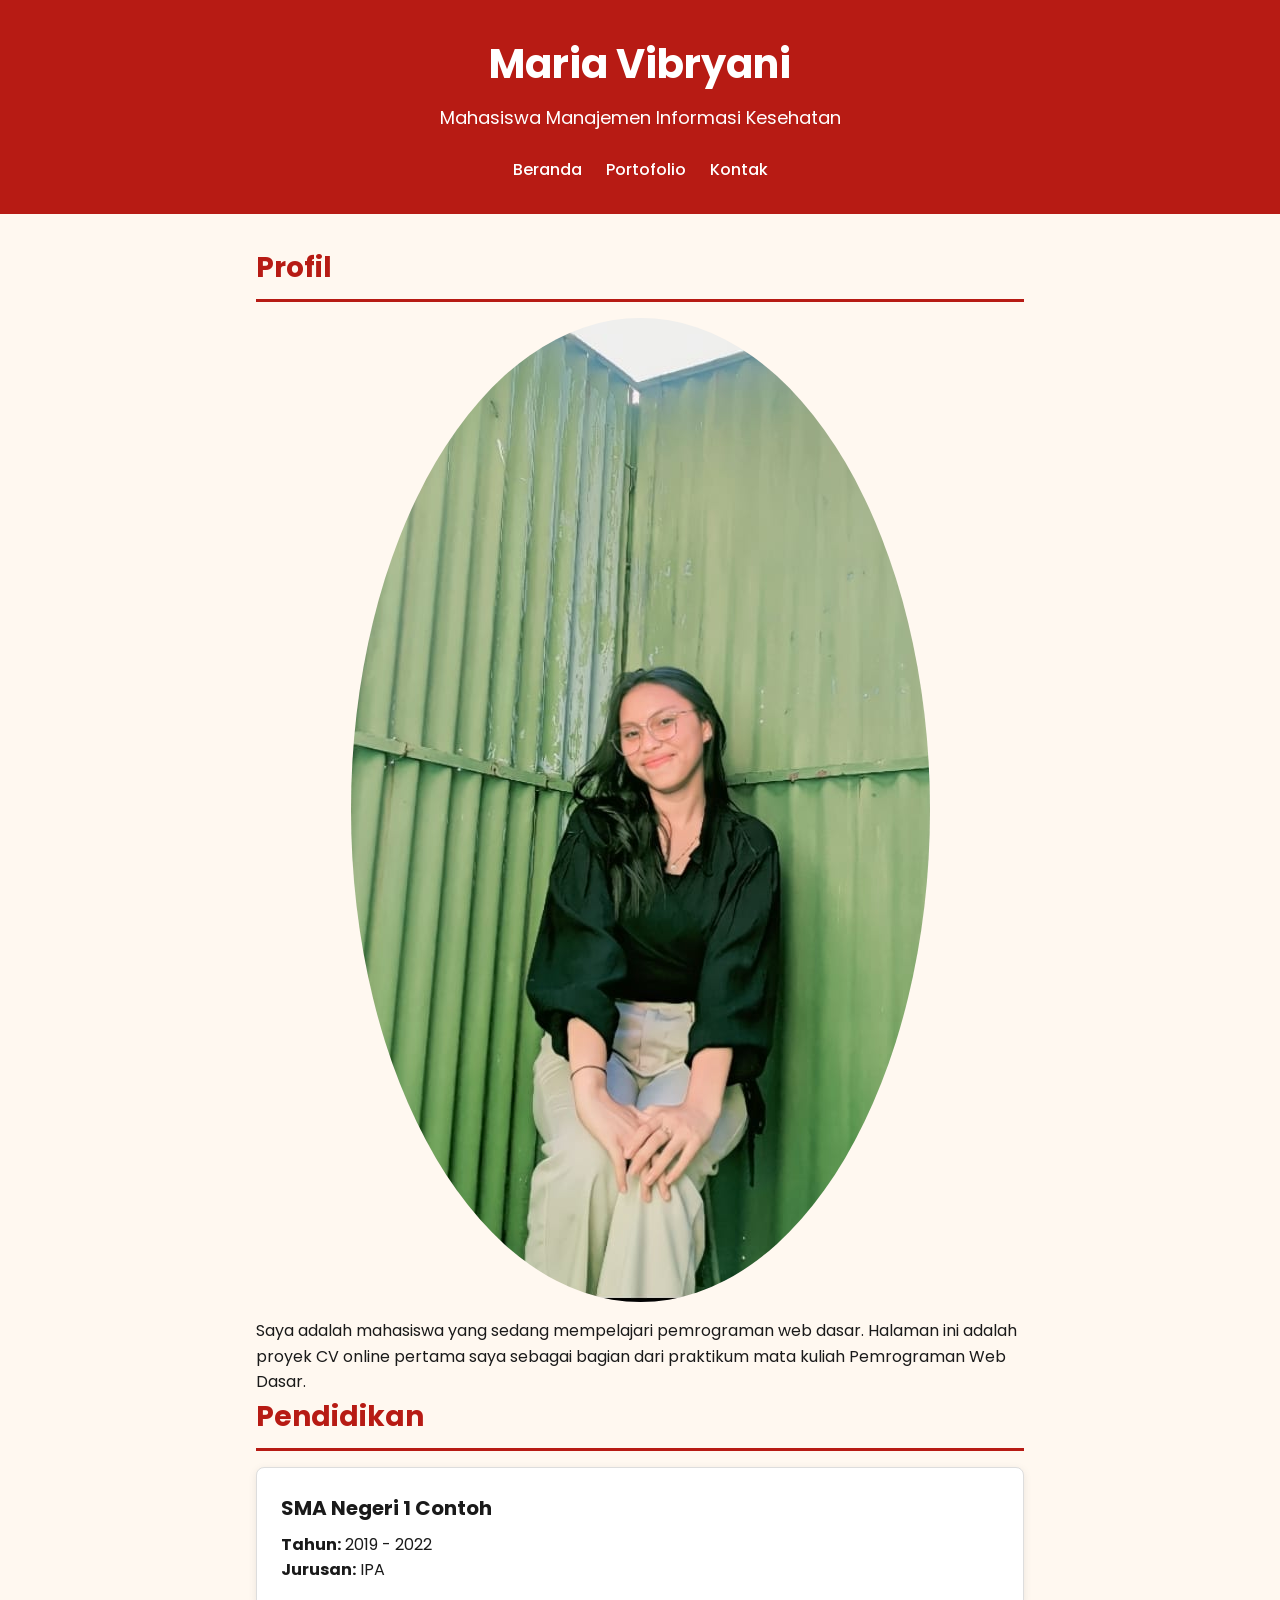
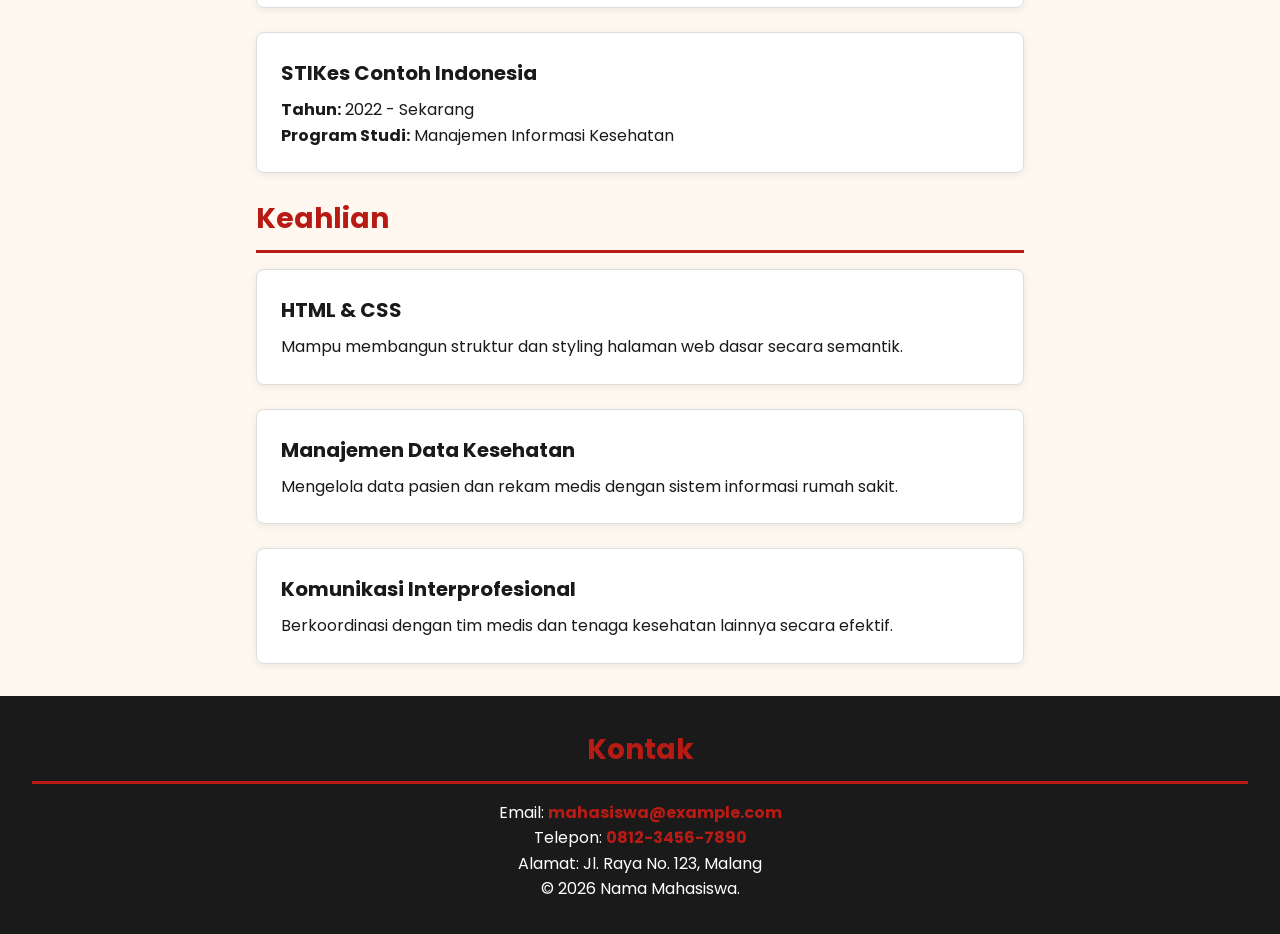
==== index.html @ 22d76b25 "Create CV Vibry" ====
<!DOCTYPE html>
<html lang="id">
<head>
    <meta charset="UTF-8">
    <meta name="viewport" content="width=device-width, initial-scale=1.0">
    <title>CV - Nama Mahasiswa</title>
    <link href="https://fonts.googleapis.com/css2?family=Poppins:wght@400;600&display=swap" rel="stylesheet">
    <link rel="stylesheet" href="css/style.css">
</head>
<body>
    <header>
        <h1>Maria Vibryani</h1>
        <p>Mahasiswa Manajemen Informasi Kesehatan</p>
        <nav>
            <ul>
                <li><a href="index.html">Beranda</a></li>
                <li><a href="portofolio.html">Portofolio</a></li>
                <li><a href="#kontak">Kontak</a></li>
            </ul>
        </nav>
    </header>

    <main>
        <section id="profil">
            <h2>Profil</h2>
            <img src="Media/WhatsApp Image 2023-09-26 at 15.03.26.jpg" alt="Foto profil Nama Mahasiswa">
            <p>Saya adalah mahasiswa yang sedang mempelajari pemrograman web dasar. 
            Halaman ini adalah proyek CV online pertama saya sebagai bagian dari praktikum 
            mata kuliah Pemrograman Web Dasar.</p>
        </section>

        <section id="pendidikan">
            <h2>Pendidikan</h2>
            <div class="kartu-container">
                <article class="kartu">
                    <h3>SMA Negeri 1 Contoh</h3>
                    <p><strong>Tahun:</strong> 2019 - 2022</p>
                    <p><strong>Jurusan:</strong> IPA</p>
                </article>
                <article class="kartu">
                    <h3>STIKes Contoh Indonesia</h3>
                    <p><strong>Tahun:</strong> 2022 - Sekarang</p>
                    <p><strong>Program Studi:</strong> Manajemen Informasi Kesehatan</p>
                </article>
            </div>
        </section>

        <section id="keahlian">
            <h2>Keahlian</h2>
            <div class="kartu-container">
                <article class="kartu">
                    <h3>HTML & CSS</h3>
                    <p>Mampu membangun struktur dan styling halaman web dasar secara semantik.</p>
                </article>
                <article class="kartu">
                    <h3>Manajemen Data Kesehatan</h3>
                    <p>Mengelola data pasien dan rekam medis dengan sistem informasi rumah sakit.</p>
                </article>
                <article class="kartu">
                    <h3>Komunikasi Interprofesional</h3>
                    <p>Berkoordinasi dengan tim medis dan tenaga kesehatan lainnya secara efektif.</p>
                </article>
            </div>
        </section>
    </main>

    <footer id="kontak">
        <h2>Kontak</h2>
        <p>Email: <strong>mahasiswa@example.com</strong></p>
        <p>Telepon: <strong>0812-3456-7890</strong></p>
        <p>Alamat: Jl. Raya No. 123, Malang</p>
        <p>&copy; 2026 Nama Mahasiswa.</p>
    </footer>
</body>
</html>
---- css/style.css ----
* {
    margin: 0;
    padding: 0;
    box-sizing: border-box;
}

body {
    font-family: 'Poppins', sans-serif;
    background-color: #FFF8F0;
    color: #1a1a1a;
    line-height: 1.6;
}

header {
    background-color: #b71b14;
    color: #FFFFFF;
    text-align: center;
    padding: 2rem 1rem;  
}

header h1 {
    color: #FFFFFF;
    font-size: 40px;
    margin-bottom: 0.5rem;
}

header p {
    font-size: 18px;
}

nav ul {
    list-style: none;
    margin-top: 1.5rem;
    display: flex;
    justify-content: center;
    gap: 1.5rem;
}

nav ul li a {
    color: #FFFFFF;
    text-decoration: none;
    font-weight: 500;
}

main {
    max-width: 800px;
    margin: 2rem auto;
    padding: 0 1rem;
}

h2 {
    color: #b71b14;
    font-size: 28px;
    margin-bottom: 1rem;
    border-bottom: 3px solid #b71b14;
    padding-bottom: 0.5rem;
}

.kartu {
    background-color: #FFFFFF;
    padding: 1.5rem;
    margin-bottom: 1.5rem;
    border: 1px solid #DDDDDD;
    border-radius: 8px;
    box-shadow: 0 2px 8px rgba(0, 0, 0, 0.08);
}

.kartu h3 {
    color: #1a1a1a;
    font-size: 20px;
    margin-bottom: 0.5rem;
}

img {
    max-width: 100%;
    height: auto;
    display: block;
    margin: 1rem auto;
    border-radius: 50%;
}

table {
    width: 100%;
    border-collapse: collapse;
    margin-top: 1rem;
    background-color: #FFFFFF;
}

thead {
    background-color: #b71b14;
    color: #FFFFFF;
}

th, td {
    padding: 12px;
    text-align: left;
    border: 1px solid #DDDDDD;
}

footer {
    background-color: #1a1a1a;
    color: #FFFFFF;
    text-align: center;
    padding: 2rem;
    margin-top: 2rem;
}

footer strong {
    color: #b71b14;
}
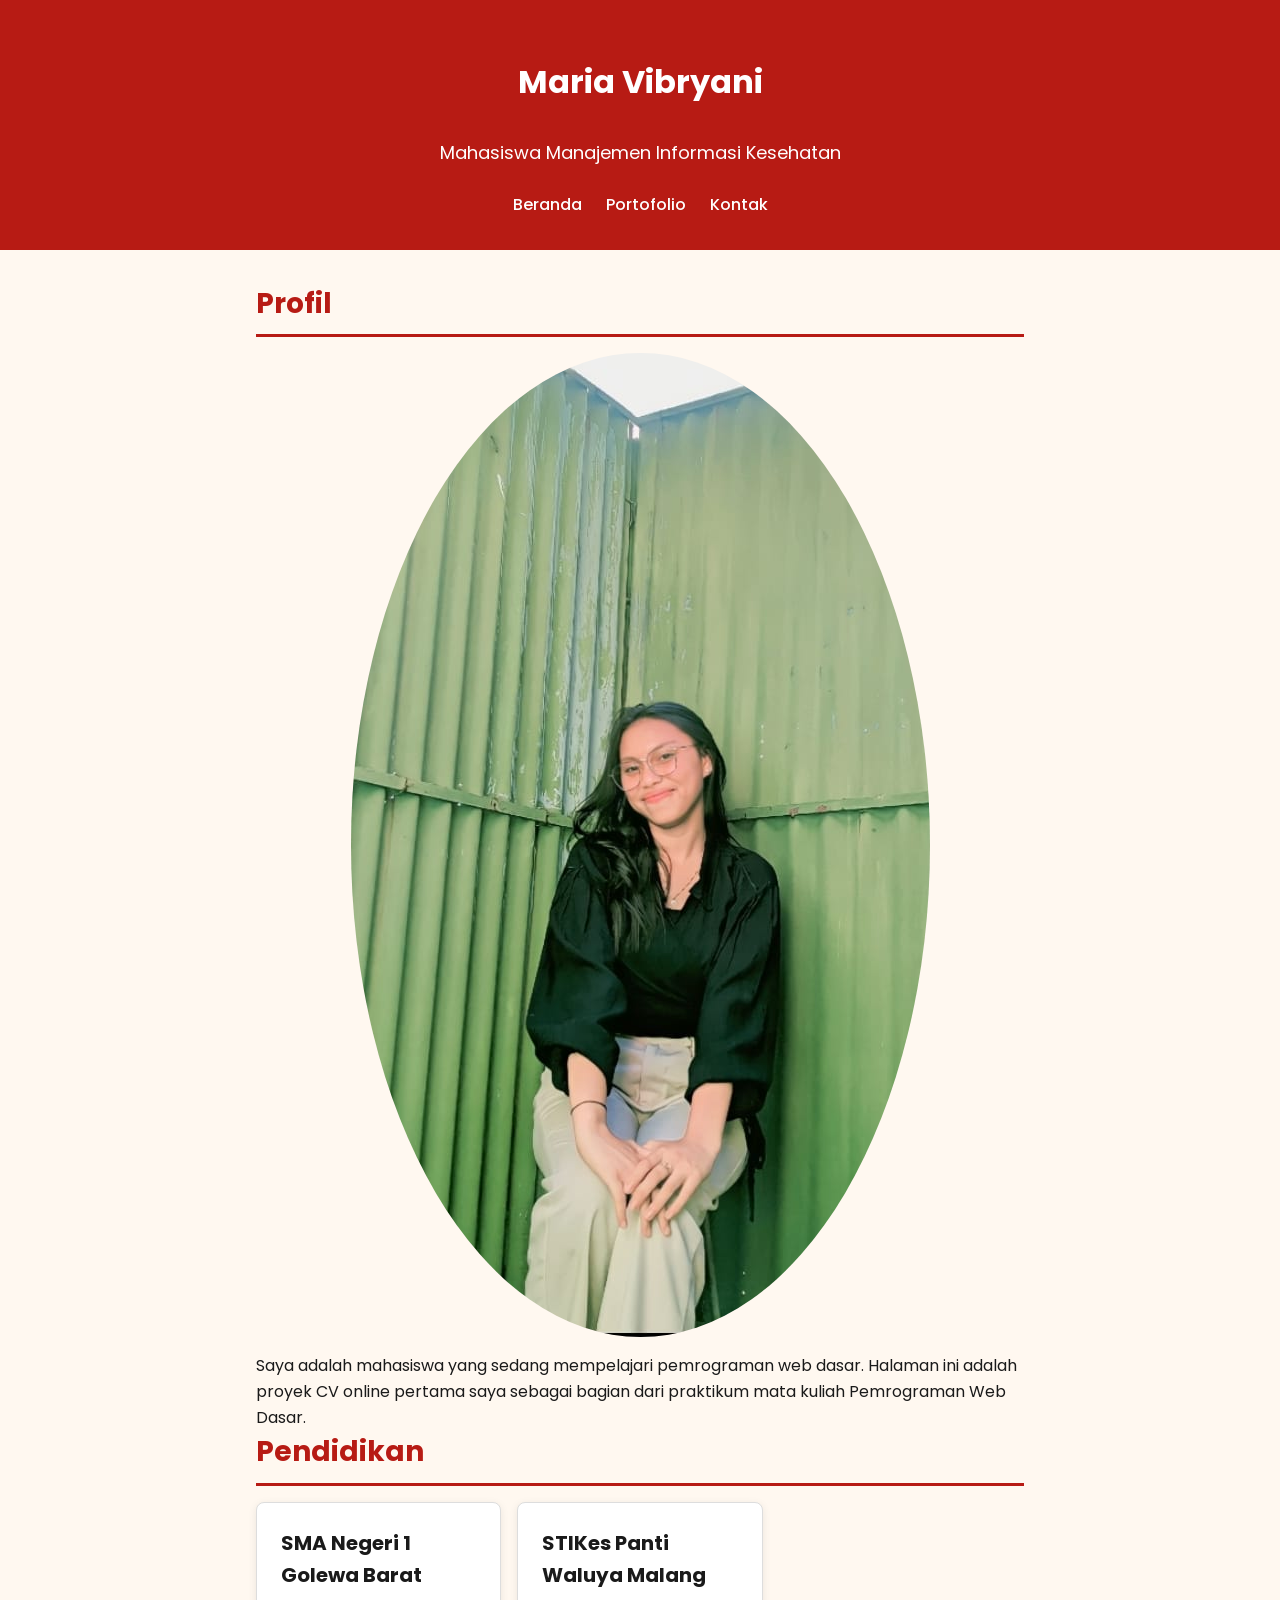
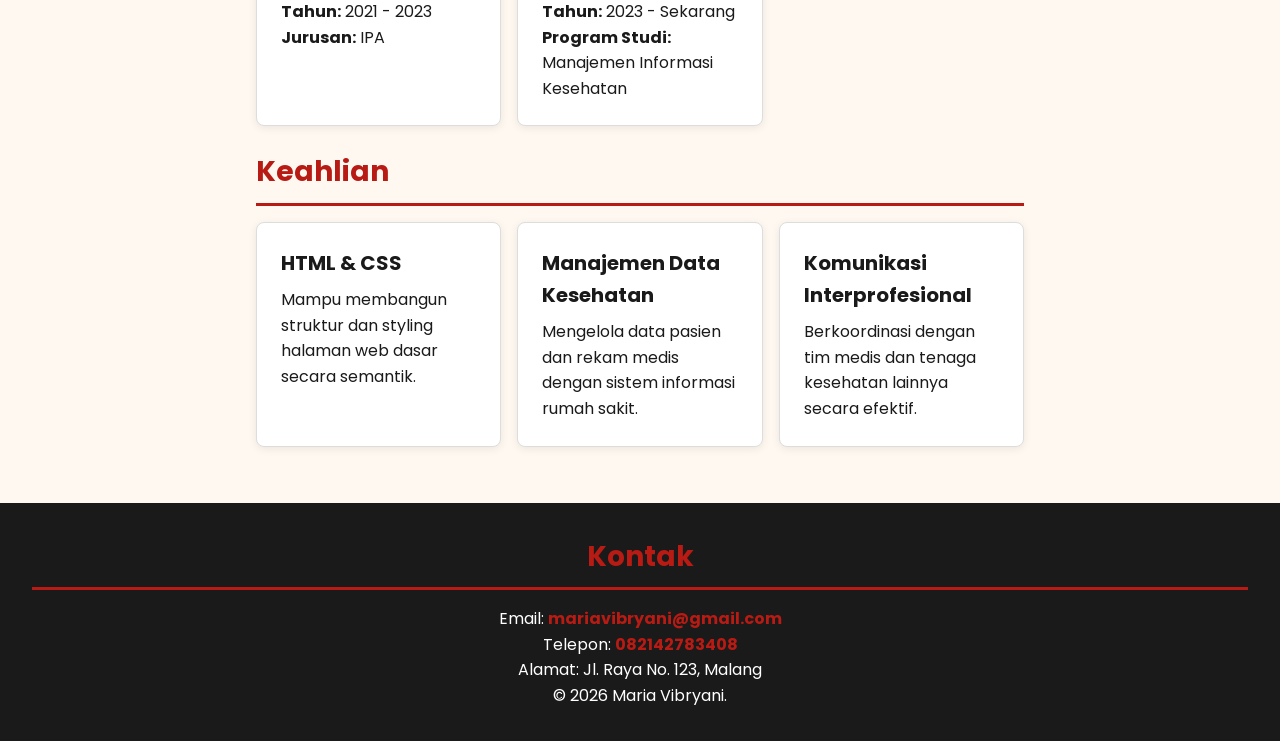
==== commit 12d04af0: "cv" ====
--- a/index.html
+++ b/index.html
@@ -3,7 +3,7 @@
 <head>
     <meta charset="UTF-8">
     <meta name="viewport" content="width=device-width, initial-scale=1.0">
-    <title>CV - Nama Mahasiswa</title>
+    <title>CV - Maria Vibryani</title>
     <link href="https://fonts.googleapis.com/css2?family=Poppins:wght@400;600&display=swap" rel="stylesheet">
     <link rel="stylesheet" href="css/style.css">
 </head>
@@ -20,7 +20,7 @@
         </nav>
     </header>
 
-    <main>
+    <main class=".kartu-container">
         <section id="profil">
             <h2>Profil</h2>
             <img src="Media/WhatsApp Image 2023-09-26 at 15.03.26.jpg" alt="Foto profil Nama Mahasiswa">
@@ -33,13 +33,13 @@
             <h2>Pendidikan</h2>
             <div class="kartu-container">
                 <article class="kartu">
-                    <h3>SMA Negeri 1 Contoh</h3>
-                    <p><strong>Tahun:</strong> 2019 - 2022</p>
+                    <h3>SMA Negeri 1 Golewa Barat</h3>
+                    <p><strong>Tahun:</strong> 2021 - 2023</p>
                     <p><strong>Jurusan:</strong> IPA</p>
                 </article>
                 <article class="kartu">
-                    <h3>STIKes Contoh Indonesia</h3>
-                    <p><strong>Tahun:</strong> 2022 - Sekarang</p>
+                    <h3>STIKes Panti Waluya Malang</h3>
+                    <p><strong>Tahun:</strong> 2023 - Sekarang</p>
                     <p><strong>Program Studi:</strong> Manajemen Informasi Kesehatan</p>
                 </article>
             </div>
@@ -66,10 +66,11 @@
 
     <footer id="kontak">
         <h2>Kontak</h2>
-        <p>Email: <strong>mahasiswa@example.com</strong></p>
-        <p>Telepon: <strong>0812-3456-7890</strong></p>
+        <p>Email: <strong>mariavibryani@gmail.com</strong></p>
+        <p>Telepon: <strong>082142783408</strong></p>
         <p>Alamat: Jl. Raya No. 123, Malang</p>
-        <p>&copy; 2026 Nama Mahasiswa.</p>
+        <p>&copy; 2026 Maria Vibryani.</p>
     </footer>
+    <script src="js/script.js"></script>
 </body>
 </html>
--- a/css/style.css
+++ b/css/style.css
@@ -20,20 +20,41 @@
 
 header h1 {
     color: #FFFFFF;
-    font-size: 40px;
+    font-size: 1.5rem;
     margin-bottom: 0.5rem;
+    padding: 1.5rem
+}
+@media (min-width: 768px){
+    header h1 {
+        font-size: 2rem;
+    }
 }
 
 header p {
-    font-size: 18px;
+    font-size: 1.125rem;
 }
 
 nav ul {
     list-style: none;
     margin-top: 1.5rem;
-    display: flex;
-    justify-content: center;
-    gap: 1.5rem;
+    display: block;
+    text-align: center;
+}
+
+nav ul li {
+    margin: 0.5rem 0;
+}
+
+@media (min-width: 768px) {
+    nav ul {
+        display: flex;
+        justify-content: center;
+        gap: 1.5rem;
+    }
+
+    nav ul li {
+        margin: 0;
+    }
 }
 
 nav ul li a {
@@ -50,7 +71,7 @@
 
 h2 {
     color: #b71b14;
-    font-size: 28px;
+    font-size: 1.75rem;
     margin-bottom: 1rem;
     border-bottom: 3px solid #b71b14;
     padding-bottom: 0.5rem;
@@ -61,13 +82,13 @@
     padding: 1.5rem;
     margin-bottom: 1.5rem;
     border: 1px solid #DDDDDD;
-    border-radius: 8px;
+    border-radius: 0.5rem;
     box-shadow: 0 2px 8px rgba(0, 0, 0, 0.08);
 }
 
 .kartu h3 {
     color: #1a1a1a;
-    font-size: 20px;
+    font-size: 1.25rem;
     margin-bottom: 0.5rem;
 }
 
@@ -92,7 +113,7 @@
 }
 
 th, td {
-    padding: 12px;
+    padding: 0.75rem;
     text-align: left;
     border: 1px solid #DDDDDD;
 }
@@ -108,3 +129,26 @@
 footer strong {
     color: #b71b14;
 }
+
+.kartu-container {
+    display: grid;
+    grid-template-columns: 1fr;
+    gap: 1rem;
+}
+
+@media (min-width: 768px) {
+    .kartu-container {
+        grid-template-columns: 1fr 1fr;
+    }
+}
+
+@media (min-width: 1024px) {
+    .kartu-container {
+        grid-template-columns: 1fr 1fr 1fr;
+    }
+}
+@media (max-width: 768px) and (orientation: landscape) {
+    header {
+        padding: 1rem;
+    }
+}
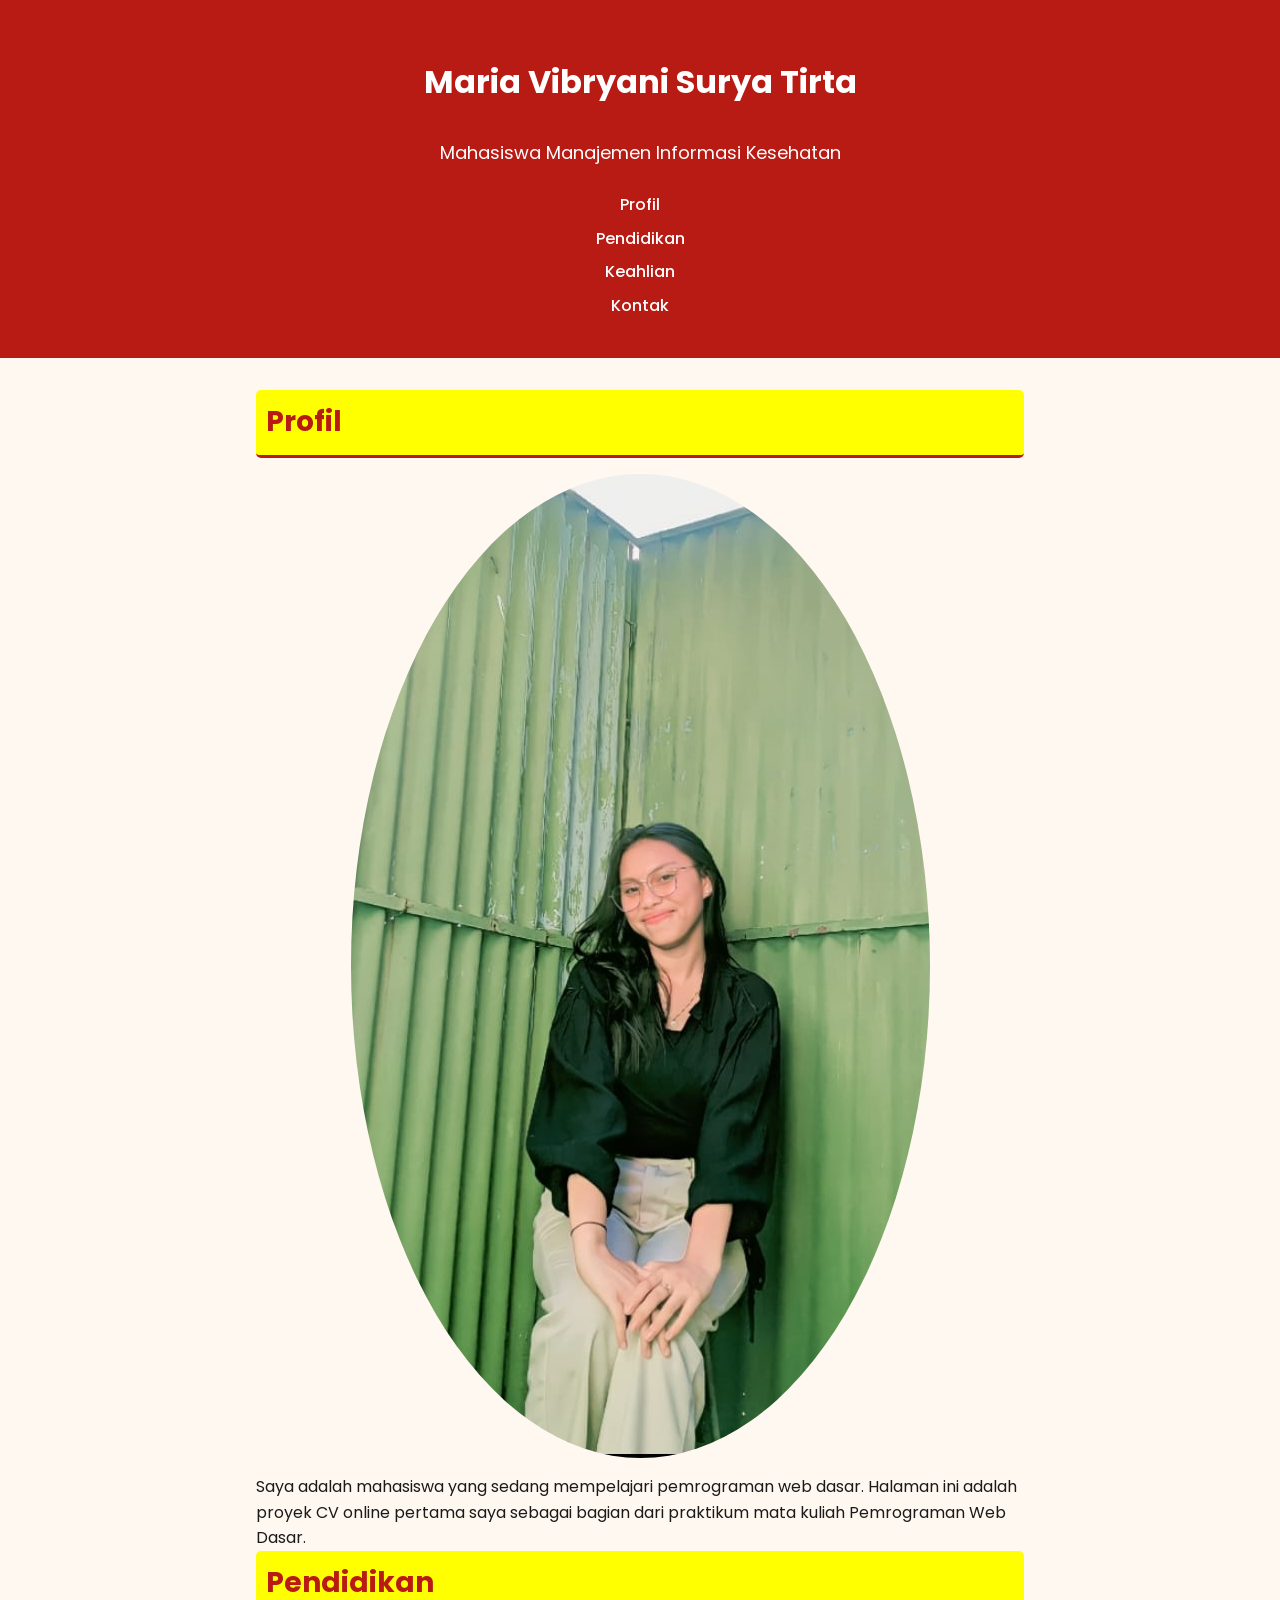
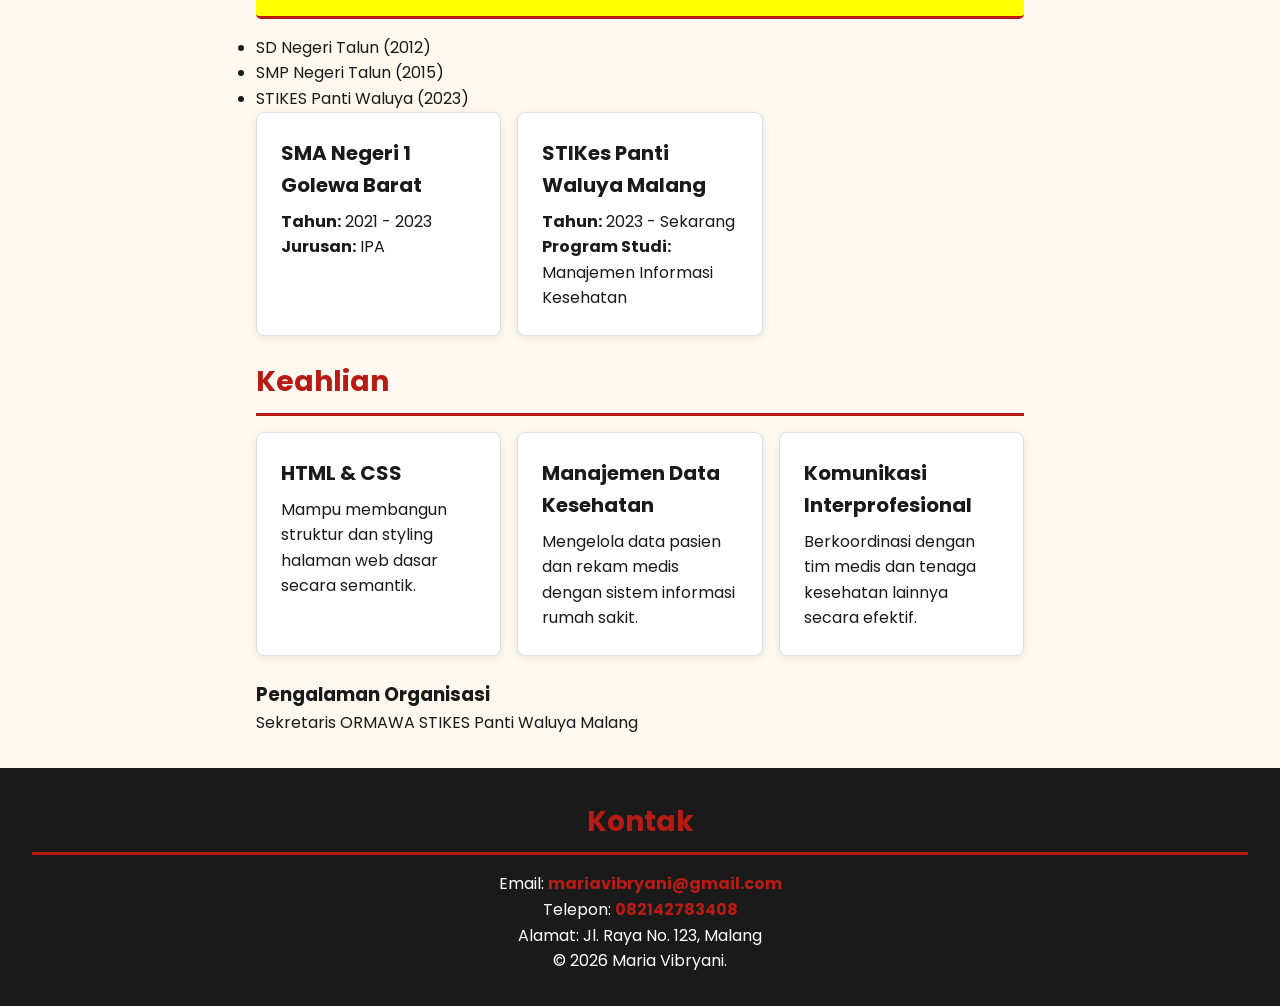
==== commit 10d049d2: "cv dom" ====
--- a/index.html
+++ b/index.html
@@ -11,10 +11,16 @@
     <header>
         <h1>Maria Vibryani</h1>
         <p>Mahasiswa Manajemen Informasi Kesehatan</p>
-        <nav>
+        <button id="hamburger"
+        aria-label="Buka Menu"
+        aria-expanded="false">
+        ☰
+        </button>
+        <nav id="nav-menu">
             <ul>
-                <li><a href="index.html">Beranda</a></li>
-                <li><a href="portofolio.html">Portofolio</a></li>
+                <li><a href="#profil">Profil</a></li>
+                <li><a href="#pendidikan">Pendidikan</a></li>
+                <li><a href="#keahlian">Keahlian</a></li>
                 <li><a href="#kontak">Kontak</a></li>
             </ul>
         </nav>
@@ -31,6 +37,10 @@
 
         <section id="pendidikan">
             <h2>Pendidikan</h2>
+
+            <ul id="pendidikan-list">
+            </ul>
+
             <div class="kartu-container">
                 <article class="kartu">
                     <h3>SMA Negeri 1 Golewa Barat</h3>
--- a/css/style.css
+++ b/css/style.css
@@ -45,7 +45,7 @@
     margin: 0.5rem 0;
 }
 
-@media (min-width: 768px) {
+/* @media (min-width: 768px) {
     nav ul {
         display: flex;
         justify-content: center;
@@ -55,6 +55,16 @@
     nav ul li {
         margin: 0;
     }
+} */
+
+nav ul {
+    list-style: none;
+    margin-top: 1.5rem;
+    text-align: center;
+}
+
+nav ul li {
+    margin: 0.5rem 0;
 }
 
 nav ul li a {
@@ -151,4 +161,40 @@
     header {
         padding: 1rem;
     }
-}+}
+
+.highlight {
+    background-color: yellow;
+    padding: 10px;
+    border-radius: 5px;
+}
+
+#hamburger {
+    display: none;
+    background: white;
+    color: #b71b14;
+    border: none;
+    padding: 10px 15px;
+    font-size: 24px;
+    cursor: pointer;
+}
+
+@media (max-width: 768px) {
+
+    #hamburger {
+        display: block;
+        margin: 10px auto;
+    }
+
+    #nav-menu {
+        display: none;
+    }
+
+    #nav-menu.active {
+        display: block;
+    }
+
+    #nav-menu ul {
+        flex-direction: column;
+    }
+}
